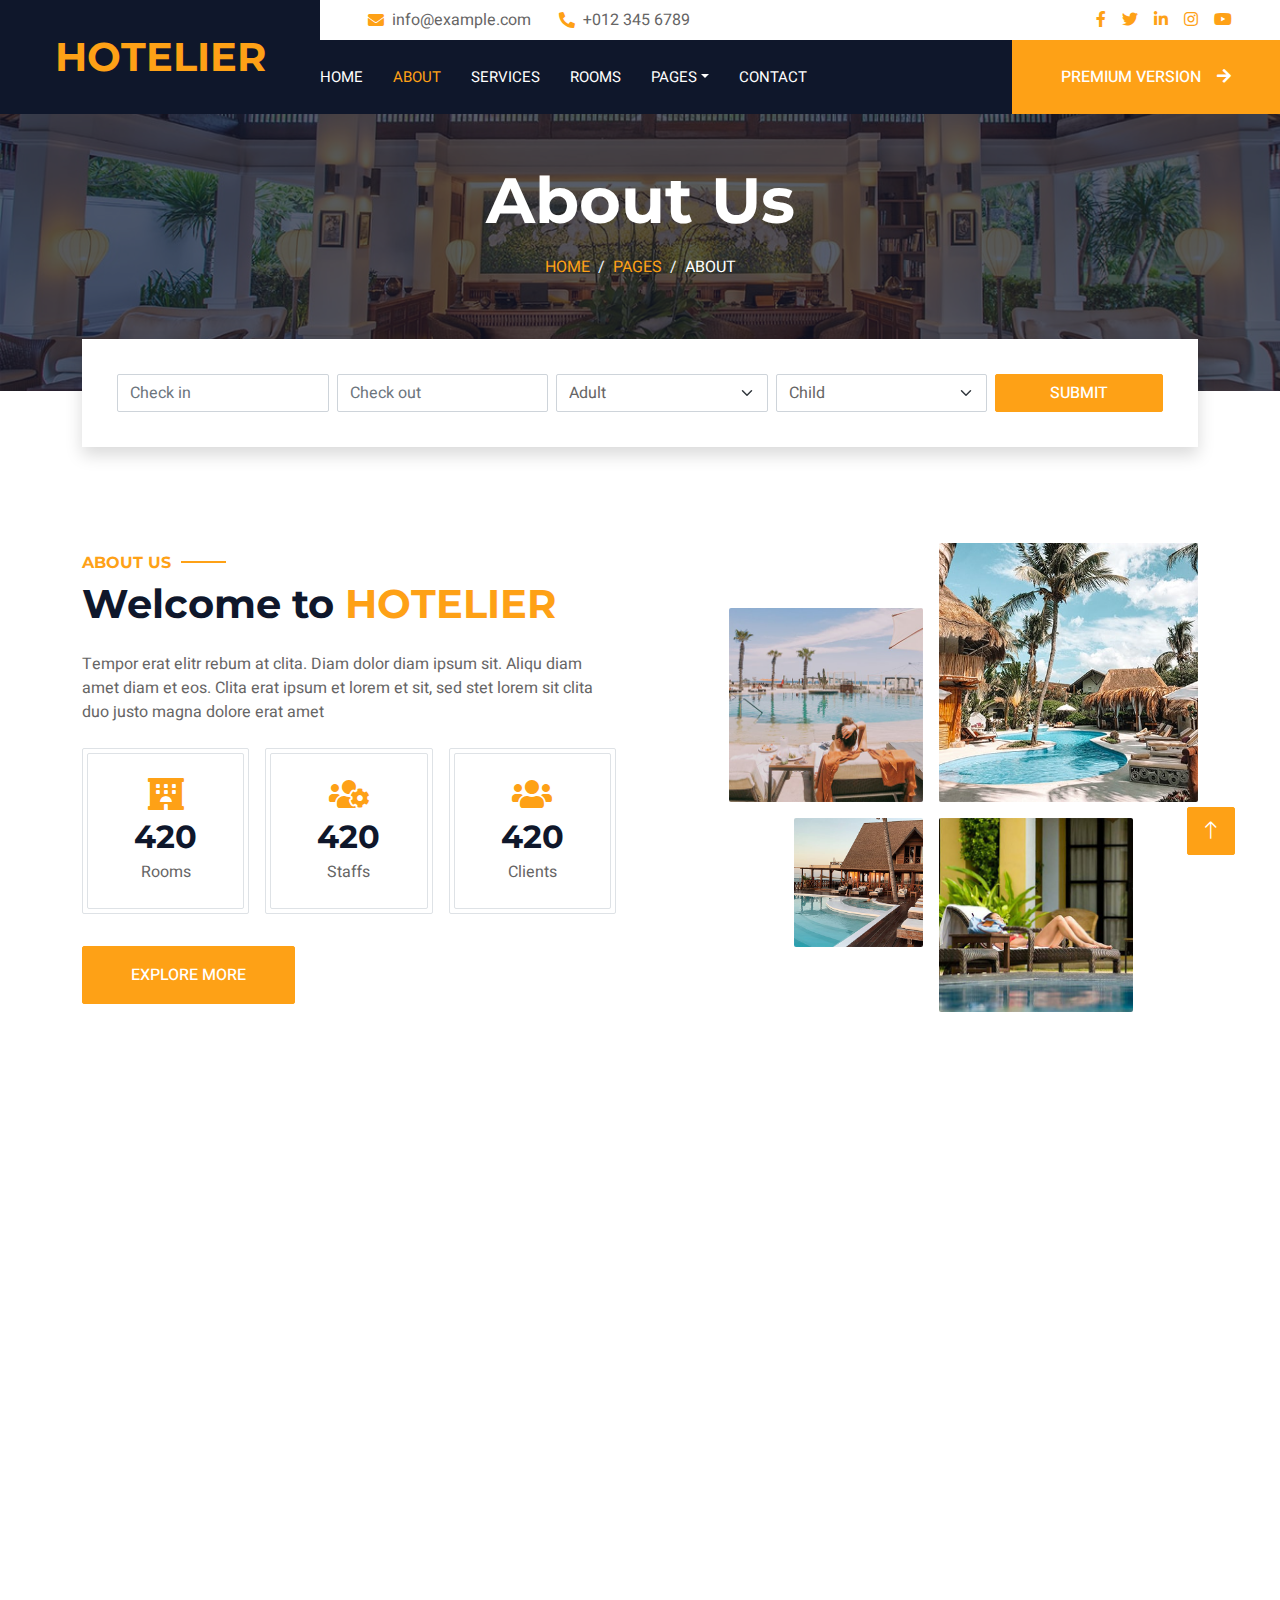
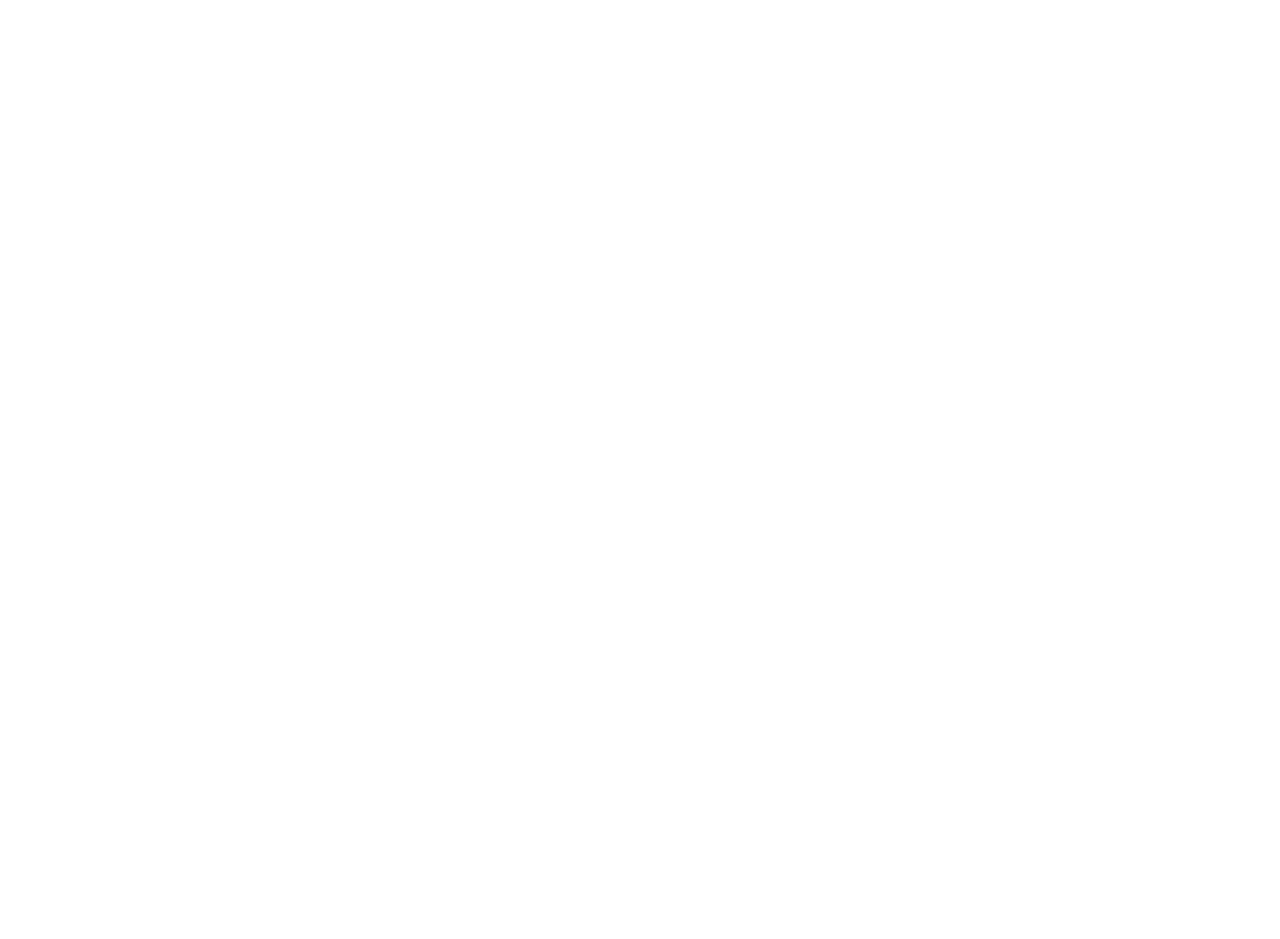
==== about.html @ bcbd8dce "Add files via upload" ====
<!DOCTYPE html>
<html lang="en">

<head>
    <meta charset="utf-8">
    <title>Hotelier - Hotel HTML Template</title>
    <meta content="width=device-width, initial-scale=1.0" name="viewport">
    <meta content="" name="keywords">
    <meta content="" name="description">

    <!-- Favicon -->
    <link href="img/favicon.ico" rel="icon">

    <!-- Google Web Fonts -->
    <link rel="preconnect" href="https://fonts.googleapis.com">
    <link rel="preconnect" href="https://fonts.gstatic.com" crossorigin>
    <link href="https://fonts.googleapis.com/css2?family=Heebo:wght@400;500;600;700&family=Montserrat:wght@400;500;600;700&display=swap" rel="stylesheet">  

    <!-- Icon Font Stylesheet -->
    <link href="https://cdnjs.cloudflare.com/ajax/libs/font-awesome/5.10.0/css/all.min.css" rel="stylesheet">
    <link href="https://cdn.jsdelivr.net/npm/bootstrap-icons@1.4.1/font/bootstrap-icons.css" rel="stylesheet">

    <!-- Libraries Stylesheet -->
    <link href="lib/animate/animate.min.css" rel="stylesheet">
    <link href="lib/owlcarousel/assets/owl.carousel.min.css" rel="stylesheet">
    <link href="lib/tempusdominus/css/tempusdominus-bootstrap-4.min.css" rel="stylesheet" />

    <!-- Customized Bootstrap Stylesheet -->
    <link href="css/bootstrap.min.css" rel="stylesheet">

    <!-- Template Stylesheet -->
    <link href="css/style.css" rel="stylesheet">
</head>

<body>
    <div class="container-xxl bg-white p-0">
        <!-- Spinner Start -->
        <div id="spinner" class="show bg-white position-fixed translate-middle w-100 vh-100 top-50 start-50 d-flex align-items-center justify-content-center">
            <div class="spinner-border text-primary" style="width: 3rem; height: 3rem;" role="status">
                <span class="sr-only">Loading...</span>
            </div>
        </div>
        <!-- Spinner End -->

        <!-- Header Start -->
        <div class="container-fluid bg-dark px-0">
            <div class="row gx-0">
                <div class="col-lg-3 bg-dark d-none d-lg-block">
                    <a href="index.html" class="navbar-brand w-100 h-100 m-0 p-0 d-flex align-items-center justify-content-center">
                        <h1 class="m-0 text-primary text-uppercase">Hotelier</h1>
                    </a>
                </div>
                <div class="col-lg-9">
                    <div class="row gx-0 bg-white d-none d-lg-flex">
                        <div class="col-lg-7 px-5 text-start">
                            <div class="h-100 d-inline-flex align-items-center py-2 me-4">
                                <i class="fa fa-envelope text-primary me-2"></i>
                                <p class="mb-0">info@example.com</p>
                            </div>
                            <div class="h-100 d-inline-flex align-items-center py-2">
                                <i class="fa fa-phone-alt text-primary me-2"></i>
                                <p class="mb-0">+012 345 6789</p>
                            </div>
                        </div>
                        <div class="col-lg-5 px-5 text-end">
                            <div class="d-inline-flex align-items-center py-2">
                                <a class="me-3" href=""><i class="fab fa-facebook-f"></i></a>
                                <a class="me-3" href=""><i class="fab fa-twitter"></i></a>
                                <a class="me-3" href=""><i class="fab fa-linkedin-in"></i></a>
                                <a class="me-3" href=""><i class="fab fa-instagram"></i></a>
                                <a class="" href=""><i class="fab fa-youtube"></i></a>
                            </div>
                        </div>
                    </div>
                    <nav class="navbar navbar-expand-lg bg-dark navbar-dark p-3 p-lg-0">
                        <a href="index.html" class="navbar-brand d-block d-lg-none">
                            <h1 class="m-0 text-primary text-uppercase">Hotelier</h1>
                        </a>
                        <button type="button" class="navbar-toggler" data-bs-toggle="collapse" data-bs-target="#navbarCollapse">
                            <span class="navbar-toggler-icon"></span>
                        </button>
                        <div class="collapse navbar-collapse justify-content-between" id="navbarCollapse">
                            <div class="navbar-nav mr-auto py-0">
                                <a href="index.html" class="nav-item nav-link">Home</a>
                                <a href="about.html" class="nav-item nav-link active">About</a>
                                <a href="service.html" class="nav-item nav-link">Services</a>
                                <a href="room.html" class="nav-item nav-link">Rooms</a>
                                <div class="nav-item dropdown">
                                    <a href="#" class="nav-link dropdown-toggle" data-bs-toggle="dropdown">Pages</a>
                                    <div class="dropdown-menu rounded-0 m-0">
                                        <a href="booking.html" class="dropdown-item">Booking</a>
                                        <a href="team.html" class="dropdown-item">Our Team</a>
                                        <a href="testimonial.html" class="dropdown-item">Testimonial</a>
                                    </div>
                                </div>
                                <a href="contact.html" class="nav-item nav-link">Contact</a>
                            </div>
                            <a href="https://htmlcodex.com/hotel-html-template-pro" class="btn btn-primary rounded-0 py-4 px-md-5 d-none d-lg-block">Premium Version<i class="fa fa-arrow-right ms-3"></i></a>
                        </div>
                    </nav>
                </div>
            </div>
        </div>
        <!-- Header End -->


        <!-- Page Header Start -->
        <div class="container-fluid page-header mb-5 p-0" style="background-image: url(img/carousel-1.jpg);">
            <div class="container-fluid page-header-inner py-5">
                <div class="container text-center pb-5">
                    <h1 class="display-3 text-white mb-3 animated slideInDown">About Us</h1>
                    <nav aria-label="breadcrumb">
                        <ol class="breadcrumb justify-content-center text-uppercase">
                            <li class="breadcrumb-item"><a href="#">Home</a></li>
                            <li class="breadcrumb-item"><a href="#">Pages</a></li>
                            <li class="breadcrumb-item text-white active" aria-current="page">About</li>
                        </ol>
                    </nav>
                </div>
            </div>
        </div>
        <!-- Page Header End -->


        <!-- Booking Start -->
        <div class="container-fluid booking pb-5 wow fadeIn" data-wow-delay="0.1s">
            <div class="container">
                <div class="bg-white shadow" style="padding: 35px;">
                    <div class="row g-2">
                        <div class="col-md-10">
                            <div class="row g-2">
                                <div class="col-md-3">
                                    <div class="date" id="date1" data-target-input="nearest">
                                        <input type="text" class="form-control datetimepicker-input"
                                            placeholder="Check in" data-target="#date1" data-toggle="datetimepicker" />
                                    </div>
                                </div>
                                <div class="col-md-3">
                                    <div class="date" id="date2" data-target-input="nearest">
                                        <input type="text" class="form-control datetimepicker-input" placeholder="Check out" data-target="#date2" data-toggle="datetimepicker"/>
                                    </div>
                                </div>
                                <div class="col-md-3">
                                    <select class="form-select">
                                        <option selected>Adult</option>
                                        <option value="1">Adult 1</option>
                                        <option value="2">Adult 2</option>
                                        <option value="3">Adult 3</option>
                                    </select>
                                </div>
                                <div class="col-md-3">
                                    <select class="form-select">
                                        <option selected>Child</option>
                                        <option value="1">Child 1</option>
                                        <option value="2">Child 2</option>
                                        <option value="3">Child 3</option>
                                    </select>
                                </div>
                            </div>
                        </div>
                        <div class="col-md-2">
                            <button class="btn btn-primary w-100">Submit</button>
                        </div>
                    </div>
                </div>
            </div>
        </div>
        <!-- Booking End -->


        <!-- About Start -->
        <div class="container-xxl py-5">
            <div class="container">
                <div class="row g-5 align-items-center">
                    <div class="col-lg-6">
                        <h6 class="section-title text-start text-primary text-uppercase">About Us</h6>
                        <h1 class="mb-4">Welcome to <span class="text-primary text-uppercase">Hotelier</span></h1>
                        <p class="mb-4">Tempor erat elitr rebum at clita. Diam dolor diam ipsum sit. Aliqu diam amet diam et eos. Clita erat ipsum et lorem et sit, sed stet lorem sit clita duo justo magna dolore erat amet</p>
                        <div class="row g-3 pb-4">
                            <div class="col-sm-4 wow fadeIn" data-wow-delay="0.1s">
                                <div class="border rounded p-1">
                                    <div class="border rounded text-center p-4">
                                        <i class="fa fa-hotel fa-2x text-primary mb-2"></i>
                                        <h2 class="mb-1" data-toggle="counter-up">1234</h2>
                                        <p class="mb-0">Rooms</p>
                                    </div>
                                </div>
                            </div>
                            <div class="col-sm-4 wow fadeIn" data-wow-delay="0.3s">
                                <div class="border rounded p-1">
                                    <div class="border rounded text-center p-4">
                                        <i class="fa fa-users-cog fa-2x text-primary mb-2"></i>
                                        <h2 class="mb-1" data-toggle="counter-up">1234</h2>
                                        <p class="mb-0">Staffs</p>
                                    </div>
                                </div>
                            </div>
                            <div class="col-sm-4 wow fadeIn" data-wow-delay="0.5s">
                                <div class="border rounded p-1">
                                    <div class="border rounded text-center p-4">
                                        <i class="fa fa-users fa-2x text-primary mb-2"></i>
                                        <h2 class="mb-1" data-toggle="counter-up">1234</h2>
                                        <p class="mb-0">Clients</p>
                                    </div>
                                </div>
                            </div>
                        </div>
                        <a class="btn btn-primary py-3 px-5 mt-2" href="">Explore More</a>
                    </div>
                    <div class="col-lg-6">
                        <div class="row g-3">
                            <div class="col-6 text-end">
                                <img class="img-fluid rounded w-75 wow zoomIn" data-wow-delay="0.1s" src="img/about-1.jpg" style="margin-top: 25%;">
                            </div>
                            <div class="col-6 text-start">
                                <img class="img-fluid rounded w-100 wow zoomIn" data-wow-delay="0.3s" src="img/about-2.jpg">
                            </div>
                            <div class="col-6 text-end">
                                <img class="img-fluid rounded w-50 wow zoomIn" data-wow-delay="0.5s" src="img/about-3.jpg">
                            </div>
                            <div class="col-6 text-start">
                                <img class="img-fluid rounded w-75 wow zoomIn" data-wow-delay="0.7s" src="img/about-4.jpg">
                            </div>
                        </div>
                    </div>
                </div>
            </div>
        </div>
        <!-- About End -->


        <!-- Team Start -->
        <div class="container-xxl py-5">
            <div class="container">
                <div class="text-center wow fadeInUp" data-wow-delay="0.1s">
                    <h6 class="section-title text-center text-primary text-uppercase">Our Team</h6>
                    <h1 class="mb-5">Explore Our <span class="text-primary text-uppercase">Staffs</span></h1>
                </div>
                <div class="row g-4">
                    <div class="col-lg-3 col-md-6 wow fadeInUp" data-wow-delay="0.1s">
                        <div class="rounded shadow overflow-hidden">
                            <div class="position-relative">
                                <img class="img-fluid" src="img/team-1.jpg" alt="">
                                <div class="position-absolute start-50 top-100 translate-middle d-flex align-items-center">
                                    <a class="btn btn-square btn-primary mx-1" href=""><i class="fab fa-facebook-f"></i></a>
                                    <a class="btn btn-square btn-primary mx-1" href=""><i class="fab fa-twitter"></i></a>
                                    <a class="btn btn-square btn-primary mx-1" href=""><i class="fab fa-instagram"></i></a>
                                </div>
                            </div>
                            <div class="text-center p-4 mt-3">
                                <h5 class="fw-bold mb-0">Full Name</h5>
                                <small>Designation</small>
                            </div>
                        </div>
                    </div>
                    <div class="col-lg-3 col-md-6 wow fadeInUp" data-wow-delay="0.3s">
                        <div class="rounded shadow overflow-hidden">
                            <div class="position-relative">
                                <img class="img-fluid" src="img/team-2.jpg" alt="">
                                <div class="position-absolute start-50 top-100 translate-middle d-flex align-items-center">
                                    <a class="btn btn-square btn-primary mx-1" href=""><i class="fab fa-facebook-f"></i></a>
                                    <a class="btn btn-square btn-primary mx-1" href=""><i class="fab fa-twitter"></i></a>
                                    <a class="btn btn-square btn-primary mx-1" href=""><i class="fab fa-instagram"></i></a>
                                </div>
                            </div>
                            <div class="text-center p-4 mt-3">
                                <h5 class="fw-bold mb-0">Full Name</h5>
                                <small>Designation</small>
                            </div>
                        </div>
                    </div>
                    <div class="col-lg-3 col-md-6 wow fadeInUp" data-wow-delay="0.5s">
                        <div class="rounded shadow overflow-hidden">
                            <div class="position-relative">
                                <img class="img-fluid" src="img/team-3.jpg" alt="">
                                <div class="position-absolute start-50 top-100 translate-middle d-flex align-items-center">
                                    <a class="btn btn-square btn-primary mx-1" href=""><i class="fab fa-facebook-f"></i></a>
                                    <a class="btn btn-square btn-primary mx-1" href=""><i class="fab fa-twitter"></i></a>
                                    <a class="btn btn-square btn-primary mx-1" href=""><i class="fab fa-instagram"></i></a>
                                </div>
                            </div>
                            <div class="text-center p-4 mt-3">
                                <h5 class="fw-bold mb-0">Full Name</h5>
                                <small>Designation</small>
                            </div>
                        </div>
                    </div>
                    <div class="col-lg-3 col-md-6 wow fadeInUp" data-wow-delay="0.7s">
                        <div class="rounded shadow overflow-hidden">
                            <div class="position-relative">
                                <img class="img-fluid" src="img/team-4.jpg" alt="">
                                <div class="position-absolute start-50 top-100 translate-middle d-flex align-items-center">
                                    <a class="btn btn-square btn-primary mx-1" href=""><i class="fab fa-facebook-f"></i></a>
                                    <a class="btn btn-square btn-primary mx-1" href=""><i class="fab fa-twitter"></i></a>
                                    <a class="btn btn-square btn-primary mx-1" href=""><i class="fab fa-instagram"></i></a>
                                </div>
                            </div>
                            <div class="text-center p-4 mt-3">
                                <h5 class="fw-bold mb-0">Full Name</h5>
                                <small>Designation</small>
                            </div>
                        </div>
                    </div>
                </div>
            </div>
        </div>
        <!-- Team End -->


        <!-- Newsletter Start -->
        <div class="container newsletter mt-5 wow fadeIn" data-wow-delay="0.1s">
            <div class="row justify-content-center">
                <div class="col-lg-10 border rounded p-1">
                    <div class="border rounded text-center p-1">
                        <div class="bg-white rounded text-center p-5">
                            <h4 class="mb-4">Subscribe Our <span class="text-primary text-uppercase">Newsletter</span></h4>
                            <div class="position-relative mx-auto" style="max-width: 400px;">
                                <input class="form-control w-100 py-3 ps-4 pe-5" type="text" placeholder="Enter your email">
                                <button type="button" class="btn btn-primary py-2 px-3 position-absolute top-0 end-0 mt-2 me-2">Submit</button>
                            </div>
                        </div>
                    </div>
                </div>
            </div>
        </div>
        <!-- Newsletter Start -->
        

        <!-- Footer Start -->
        <div class="container-fluid bg-dark text-light footer wow fadeIn" data-wow-delay="0.1s">
            <div class="container pb-5">
                <div class="row g-5">
                    <div class="col-md-6 col-lg-4">
                        <div class="bg-primary rounded p-4">
                            <a href="index.html"><h1 class="text-white text-uppercase mb-3">Hotelier</h1></a>
                            <p class="text-white mb-0">
								Download <a class="text-dark fw-medium" href="https://htmlcodex.com/hotel-html-template-pro">Hotelier – Premium Version</a>, build a professional website for your hotel business and grab the attention of new visitors upon your site’s launch.
							</p>
                        </div>
                    </div>
                    <div class="col-md-6 col-lg-3">
                        <h6 class="section-title text-start text-primary text-uppercase mb-4">Contact</h6>
                        <p class="mb-2"><i class="fa fa-map-marker-alt me-3"></i>123 Street, New York, USA</p>
                        <p class="mb-2"><i class="fa fa-phone-alt me-3"></i>+012 345 67890</p>
                        <p class="mb-2"><i class="fa fa-envelope me-3"></i>info@example.com</p>
                        <div class="d-flex pt-2">
                            <a class="btn btn-outline-light btn-social" href=""><i class="fab fa-twitter"></i></a>
                            <a class="btn btn-outline-light btn-social" href=""><i class="fab fa-facebook-f"></i></a>
                            <a class="btn btn-outline-light btn-social" href=""><i class="fab fa-youtube"></i></a>
                            <a class="btn btn-outline-light btn-social" href=""><i class="fab fa-linkedin-in"></i></a>
                        </div>
                    </div>
                    <div class="col-lg-5 col-md-12">
                        <div class="row gy-5 g-4">
                            <div class="col-md-6">
                                <h6 class="section-title text-start text-primary text-uppercase mb-4">Company</h6>
                                <a class="btn btn-link" href="">About Us</a>
                                <a class="btn btn-link" href="">Contact Us</a>
                                <a class="btn btn-link" href="">Privacy Policy</a>
                                <a class="btn btn-link" href="">Terms & Condition</a>
                                <a class="btn btn-link" href="">Support</a>
                            </div>
                            <div class="col-md-6">
                                <h6 class="section-title text-start text-primary text-uppercase mb-4">Services</h6>
                                <a class="btn btn-link" href="">Food & Restaurant</a>
                                <a class="btn btn-link" href="">Spa & Fitness</a>
                                <a class="btn btn-link" href="">Sports & Gaming</a>
                                <a class="btn btn-link" href="">Event & Party</a>
                                <a class="btn btn-link" href="">GYM & Yoga</a>
                            </div>
                        </div>
                    </div>
                </div>
            </div>
            <div class="container">
                <div class="copyright">
                    <div class="row">
                        <div class="col-md-6 text-center text-md-start mb-3 mb-md-0">
                            &copy; <a class="border-bottom" href="#">Your Site Name</a>, All Right Reserved. 
							
							<!--/*** This template is free as long as you keep the footer author’s credit link/attribution link/backlink. If you'd like to use the template without the footer author’s credit link/attribution link/backlink, you can purchase the Credit Removal License from "https://htmlcodex.com/credit-removal". Thank you for your support. ***/-->
							Designed By <a class="border-bottom" href="https://htmlcodex.com">HTML Codex</a>
                        </div>
                        <div class="col-md-6 text-center text-md-end">
                            <div class="footer-menu">
                                <a href="">Home</a>
                                <a href="">Cookies</a>
                                <a href="">Help</a>
                                <a href="">FQAs</a>
                            </div>
                        </div>
                    </div>
                </div>
            </div>
        </div>
        <!-- Footer End -->


        <!-- Back to Top -->
        <a href="#" class="btn btn-lg btn-primary btn-lg-square back-to-top"><i class="bi bi-arrow-up"></i></a>
    </div>

    <!-- JavaScript Libraries -->
    <script src="https://code.jquery.com/jquery-3.4.1.min.js"></script>
    <script src="https://cdn.jsdelivr.net/npm/bootstrap@5.0.0/dist/js/bootstrap.bundle.min.js"></script>
    <script src="lib/wow/wow.min.js"></script>
    <script src="lib/easing/easing.min.js"></script>
    <script src="lib/waypoints/waypoints.min.js"></script>
    <script src="lib/counterup/counterup.min.js"></script>
    <script src="lib/owlcarousel/owl.carousel.min.js"></script>
    <script src="lib/tempusdominus/js/moment.min.js"></script>
    <script src="lib/tempusdominus/js/moment-timezone.min.js"></script>
    <script src="lib/tempusdominus/js/tempusdominus-bootstrap-4.min.js"></script>

    <!-- Template Javascript -->
    <script src="js/main.js"></script>
</body>

</html>
---- css/style.css ----
/********** Template CSS **********/
:root {
    --primary: #FEA116;
    --light: #F1F8FF;
    --dark: #0F172B;
}

.fw-medium {
    font-weight: 500 !important;
}

.fw-semi-bold {
    font-weight: 600 !important;
}

.back-to-top {
    position: fixed;
    display: none;
    right: 45px;
    bottom: 45px;
    z-index: 99;
}


/*** Spinner ***/
#spinner {
    opacity: 0;
    visibility: hidden;
    transition: opacity .5s ease-out, visibility 0s linear .5s;
    z-index: 99999;
}

#spinner.show {
    transition: opacity .5s ease-out, visibility 0s linear 0s;
    visibility: visible;
    opacity: 1;
}


/*** Button ***/
.btn {
    font-weight: 500;
    text-transform: uppercase;
    transition: .5s;
}

.btn.btn-primary,
.btn.btn-secondary {
    color: #FFFFFF;
}

.btn-square {
    width: 38px;
    height: 38px;
}

.btn-sm-square {
    width: 32px;
    height: 32px;
}

.btn-lg-square {
    width: 48px;
    height: 48px;
}

.btn-square,
.btn-sm-square,
.btn-lg-square {
    padding: 0;
    display: flex;
    align-items: center;
    justify-content: center;
    font-weight: normal;
    border-radius: 2px;
}


/*** Navbar ***/
.navbar-dark .navbar-nav .nav-link {
    margin-right: 30px;
    padding: 25px 0;
    color: #FFFFFF;
    font-size: 15px;
    text-transform: uppercase;
    outline: none;
}

.navbar-dark .navbar-nav .nav-link:hover,
.navbar-dark .navbar-nav .nav-link.active {
    color: var(--primary);
}

@media (max-width: 991.98px) {
    .navbar-dark .navbar-nav .nav-link  {
        margin-right: 0;
        padding: 10px 0;
    }
}


/*** Header ***/
.carousel-caption {
    top: 0;
    left: 0;
    right: 0;
    bottom: 0;
    background: rgba(15, 23, 43, .7);
    z-index: 1;
}

.carousel-control-prev,
.carousel-control-next {
    width: 10%;
}

.carousel-control-prev-icon,
.carousel-control-next-icon {
    width: 3rem;
    height: 3rem;
}

@media (max-width: 768px) {
    #header-carousel .carousel-item {
        position: relative;
        min-height: 450px;
    }
    
    #header-carousel .carousel-item img {
        position: absolute;
        width: 100%;
        height: 100%;
        object-fit: cover;
    }
}

.page-header {
    background-position: center center;
    background-repeat: no-repeat;
    background-size: cover;
}

.page-header-inner {
    background: rgba(15, 23, 43, .7);
}

.breadcrumb-item + .breadcrumb-item::before {
    color: var(--light);
}

.booking {
    position: relative;
    margin-top: -100px !important;
    z-index: 1;
}


/*** Section Title ***/
.section-title {
    position: relative;
    display: inline-block;
}

.section-title::before {
    position: absolute;
    content: "";
    width: 45px;
    height: 2px;
    top: 50%;
    left: -55px;
    margin-top: -1px;
    background: var(--primary);
}

.section-title::after {
    position: absolute;
    content: "";
    width: 45px;
    height: 2px;
    top: 50%;
    right: -55px;
    margin-top: -1px;
    background: var(--primary);
}

.section-title.text-start::before,
.section-title.text-end::after {
    display: none;
}


/*** Service ***/
.service-item {
    height: 320px;
    padding: 30px;
    display: flex;
    flex-direction: column;
    justify-content: center;
    text-align: center;
    background: #FFFFFF;
    box-shadow: 0 0 45px rgba(0, 0, 0, .08);
    transition: .5s;
}

.service-item:hover {
    background: var(--primary);
}

.service-item .service-icon {
    margin: 0 auto 30px auto;
    width: 65px;
    height: 65px;
    transition: .5s;
}

.service-item i,
.service-item h5,
.service-item p {
    transition: .5s;
}

.service-item:hover i,
.service-item:hover h5,
.service-item:hover p {
    color: #FFFFFF !important;
}


/*** Youtube Video ***/
.video {
    position: relative;
    height: 100%;
    min-height: 500px;
    background: linear-gradient(rgba(15, 23, 43, .1), rgba(15, 23, 43, .1)), url(../img/video.jpg);
    background-position: center center;
    background-repeat: no-repeat;
    background-size: cover;
}

.video .btn-play {
    position: absolute;
    z-index: 3;
    top: 50%;
    left: 50%;
    transform: translateX(-50%) translateY(-50%);
    box-sizing: content-box;
    display: block;
    width: 32px;
    height: 44px;
    border-radius: 50%;
    border: none;
    outline: none;
    padding: 18px 20px 18px 28px;
}

.video .btn-play:before {
    content: "";
    position: absolute;
    z-index: 0;
    left: 50%;
    top: 50%;
    transform: translateX(-50%) translateY(-50%);
    display: block;
    width: 100px;
    height: 100px;
    background: var(--primary);
    border-radius: 50%;
    animation: pulse-border 1500ms ease-out infinite;
}

.video .btn-play:after {
    content: "";
    position: absolute;
    z-index: 1;
    left: 50%;
    top: 50%;
    transform: translateX(-50%) translateY(-50%);
    display: block;
    width: 100px;
    height: 100px;
    background: var(--primary);
    border-radius: 50%;
    transition: all 200ms;
}

.video .btn-play img {
    position: relative;
    z-index: 3;
    max-width: 100%;
    width: auto;
    height: auto;
}

.video .btn-play span {
    display: block;
    position: relative;
    z-index: 3;
    width: 0;
    height: 0;
    border-left: 32px solid var(--dark);
    border-top: 22px solid transparent;
    border-bottom: 22px solid transparent;
}

@keyframes pulse-border {
    0% {
        transform: translateX(-50%) translateY(-50%) translateZ(0) scale(1);
        opacity: 1;
    }

    100% {
        transform: translateX(-50%) translateY(-50%) translateZ(0) scale(1.5);
        opacity: 0;
    }
}

#videoModal {
    z-index: 99999;
}

#videoModal .modal-dialog {
    position: relative;
    max-width: 800px;
    margin: 60px auto 0 auto;
}

#videoModal .modal-body {
    position: relative;
    padding: 0px;
}

#videoModal .close {
    position: absolute;
    width: 30px;
    height: 30px;
    right: 0px;
    top: -30px;
    z-index: 999;
    font-size: 30px;
    font-weight: normal;
    color: #FFFFFF;
    background: #000000;
    opacity: 1;
}


/*** Testimonial ***/
.testimonial {
    background: linear-gradient(rgba(15, 23, 43, .7), rgba(15, 23, 43, .7)), url(../img/carousel-2.jpg);
    background-position: center center;
    background-repeat: no-repeat;
    background-size: cover;
}

.testimonial-carousel {
    padding-left: 65px;
    padding-right: 65px;
}

.testimonial-carousel .testimonial-item {
    padding: 30px;
}

.testimonial-carousel .owl-nav {
    position: absolute;
    width: 100%;
    height: 40px;
    top: calc(50% - 20px);
    left: 0;
    display: flex;
    justify-content: space-between;
    z-index: 1;
}

.testimonial-carousel .owl-nav .owl-prev,
.testimonial-carousel .owl-nav .owl-next {
    position: relative;
    width: 40px;
    height: 40px;
    display: flex;
    align-items: center;
    justify-content: center;
    color: #FFFFFF;
    background: var(--primary);
    border-radius: 2px;
    font-size: 18px;
    transition: .5s;
}

.testimonial-carousel .owl-nav .owl-prev:hover,
.testimonial-carousel .owl-nav .owl-next:hover {
    color: var(--primary);
    background: #FFFFFF;
}


/*** Team ***/
.team-item,
.team-item .bg-primary,
.team-item .bg-primary i {
    transition: .5s;
}

.team-item:hover {
    border-color: var(--secondary) !important;
}

.team-item:hover .bg-primary {
    background: var(--secondary) !important;
}

.team-item:hover .bg-primary i {
    color: var(--secondary) !important;
}


/*** Footer ***/
.newsletter {
    position: relative;
    z-index: 1;
}

.footer {
    position: relative;
    margin-top: 100px;
    padding-top: 180px;
}

.footer .btn.btn-social {
    margin-right: 5px;
    width: 35px;
    height: 35px;
    display: flex;
    align-items: center;
    justify-content: center;
    color: var(--light);
    border: 1px solid #FFFFFF;
    border-radius: 35px;
    transition: .3s;
}

.footer .btn.btn-social:hover {
    color: var(--primary);
}

.footer .btn.btn-link {
    display: block;
    margin-bottom: 5px;
    padding: 0;
    text-align: left;
    color: #FFFFFF;
    font-size: 15px;
    font-weight: normal;
    text-transform: capitalize;
    transition: .3s;
}

.footer .btn.btn-link::before {
    position: relative;
    content: "\f105";
    font-family: "Font Awesome 5 Free";
    font-weight: 900;
    margin-right: 10px;
}

.footer .btn.btn-link:hover {
    letter-spacing: 1px;
    box-shadow: none;
}

.footer .copyright {
    padding: 25px 0;
    font-size: 15px;
    border-top: 1px solid rgba(256, 256, 256, .1);
}

.footer .copyright a {
    color: var(--light);
}

.footer .footer-menu a {
    margin-right: 15px;
    padding-right: 15px;
    border-right: 1px solid rgba(255, 255, 255, .3);
}

.footer .footer-menu a:last-child {
    margin-right: 0;
    padding-right: 0;
    border-right: none;
}
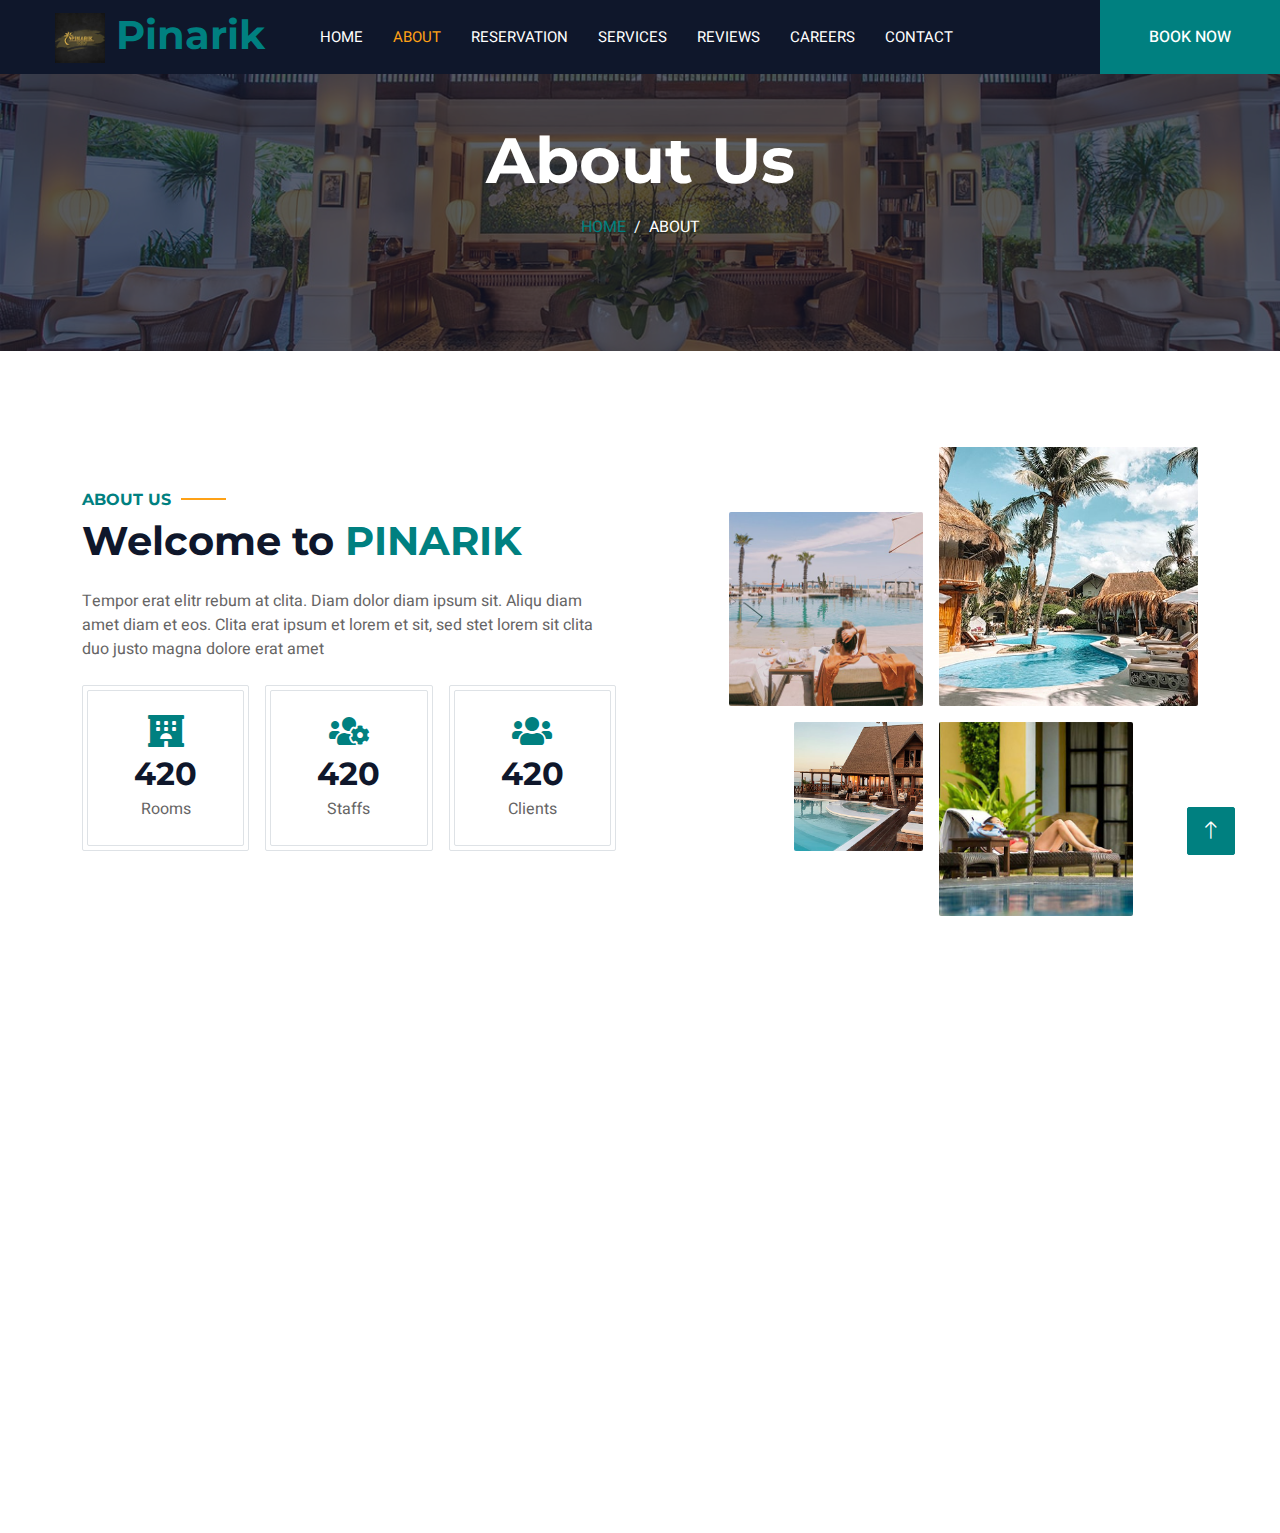
==== commit 2f44c0e4: "Update about.html" ====
--- a/about.html
+++ b/about.html
@@ -3,7 +3,7 @@
 
 <head>
     <meta charset="utf-8">
-    <title>Hotelier - Hotel HTML Template</title>
+    <title>Pinarik Eco-Resort</title>
     <meta content="width=device-width, initial-scale=1.0" name="viewport">
     <meta content="" name="keywords">
     <meta content="" name="description">
@@ -26,14 +26,14 @@
     <link href="lib/tempusdominus/css/tempusdominus-bootstrap-4.min.css" rel="stylesheet" />
 
     <!-- Customized Bootstrap Stylesheet -->
-    <link href="css/bootstrap.min.css" rel="stylesheet">
+    <link href="css/bootstrap.css" rel="stylesheet">
 
     <!-- Template Stylesheet -->
     <link href="css/style.css" rel="stylesheet">
 </head>
 
 <body>
-    <div class="container-xxl bg-white p-0">
+    <div class="container-fluid bg-white p-0">
         <!-- Spinner Start -->
         <div id="spinner" class="show bg-white position-fixed translate-middle w-100 vh-100 top-50 start-50 d-flex align-items-center justify-content-center">
             <div class="spinner-border text-primary" style="width: 3rem; height: 3rem;" role="status">
@@ -46,35 +46,20 @@
         <div class="container-fluid bg-dark px-0">
             <div class="row gx-0">
                 <div class="col-lg-3 bg-dark d-none d-lg-block">
-                    <a href="index.html" class="navbar-brand w-100 h-100 m-0 p-0 d-flex align-items-center justify-content-center">
-                        <h1 class="m-0 text-primary text-uppercase">Hotelier</h1>
+                    <a href="#" class="navbar-brand w-100 h-100 m-0 p-0 d-flex align-items-center justify-content-center">
+                        <h1 class="m-0 text-primary">
+                            <img id="pinarik-logo1" src="img/Pinarik/logo.jpg" alt="Image" width="50">
+                            Pinarik
+                        </h1>
                     </a>
                 </div>
                 <div class="col-lg-9">
-                    <div class="row gx-0 bg-white d-none d-lg-flex">
-                        <div class="col-lg-7 px-5 text-start">
-                            <div class="h-100 d-inline-flex align-items-center py-2 me-4">
-                                <i class="fa fa-envelope text-primary me-2"></i>
-                                <p class="mb-0">info@example.com</p>
-                            </div>
-                            <div class="h-100 d-inline-flex align-items-center py-2">
-                                <i class="fa fa-phone-alt text-primary me-2"></i>
-                                <p class="mb-0">+012 345 6789</p>
-                            </div>
-                        </div>
-                        <div class="col-lg-5 px-5 text-end">
-                            <div class="d-inline-flex align-items-center py-2">
-                                <a class="me-3" href=""><i class="fab fa-facebook-f"></i></a>
-                                <a class="me-3" href=""><i class="fab fa-twitter"></i></a>
-                                <a class="me-3" href=""><i class="fab fa-linkedin-in"></i></a>
-                                <a class="me-3" href=""><i class="fab fa-instagram"></i></a>
-                                <a class="" href=""><i class="fab fa-youtube"></i></a>
-                            </div>
-                        </div>
-                    </div>
                     <nav class="navbar navbar-expand-lg bg-dark navbar-dark p-3 p-lg-0">
-                        <a href="index.html" class="navbar-brand d-block d-lg-none">
-                            <h1 class="m-0 text-primary text-uppercase">Hotelier</h1>
+                        <a href="#" class="navbar-brand d-block d-lg-none">
+                            <h1 class="m-0 text-primary">
+                                <img id="pinarik-logo2" src="img/Pinarik/logo.jpg" alt="Image" width="75">
+                                Pinarik Eco-Resort
+                            </h1>
                         </a>
                         <button type="button" class="navbar-toggler" data-bs-toggle="collapse" data-bs-target="#navbarCollapse">
                             <span class="navbar-toggler-icon"></span>
@@ -83,19 +68,13 @@
                             <div class="navbar-nav mr-auto py-0">
                                 <a href="index.html" class="nav-item nav-link">Home</a>
                                 <a href="about.html" class="nav-item nav-link active">About</a>
-                                <a href="service.html" class="nav-item nav-link">Services</a>
-                                <a href="room.html" class="nav-item nav-link">Rooms</a>
-                                <div class="nav-item dropdown">
-                                    <a href="#" class="nav-link dropdown-toggle" data-bs-toggle="dropdown">Pages</a>
-                                    <div class="dropdown-menu rounded-0 m-0">
-                                        <a href="booking.html" class="dropdown-item">Booking</a>
-                                        <a href="team.html" class="dropdown-item">Our Team</a>
-                                        <a href="testimonial.html" class="dropdown-item">Testimonial</a>
-                                    </div>
-                                </div>
+                                <a href="#" class="nav-item nav-link">Reservation</a>
+                                <a href="#" class="nav-item nav-link">Services</a>
+                                <a href="#" class="nav-item nav-link">Reviews</a>
+                                <a href="#" class="nav-item nav-link">Careers</a>
                                 <a href="contact.html" class="nav-item nav-link">Contact</a>
                             </div>
-                            <a href="https://htmlcodex.com/hotel-html-template-pro" class="btn btn-primary rounded-0 py-4 px-md-5 d-none d-lg-block">Premium Version<i class="fa fa-arrow-right ms-3"></i></a>
+                            <a href="" class="btn btn-primary rounded-0 py-4 px-md-5 d-none d-lg-block">Book Now</a>
                         </div>
                     </nav>
                 </div>
@@ -108,11 +87,10 @@
         <div class="container-fluid page-header mb-5 p-0" style="background-image: url(img/carousel-1.jpg);">
             <div class="container-fluid page-header-inner py-5">
                 <div class="container text-center pb-5">
-                    <h1 class="display-3 text-white mb-3 animated slideInDown">About Us</h1>
+                    <h1 class="display-3 text-white mb-3">About Us</h1>
                     <nav aria-label="breadcrumb">
                         <ol class="breadcrumb justify-content-center text-uppercase">
                             <li class="breadcrumb-item"><a href="#">Home</a></li>
-                            <li class="breadcrumb-item"><a href="#">Pages</a></li>
                             <li class="breadcrumb-item text-white active" aria-current="page">About</li>
                         </ol>
                     </nav>
@@ -120,52 +98,6 @@
             </div>
         </div>
         <!-- Page Header End -->
-
-
-        <!-- Booking Start -->
-        <div class="container-fluid booking pb-5 wow fadeIn" data-wow-delay="0.1s">
-            <div class="container">
-                <div class="bg-white shadow" style="padding: 35px;">
-                    <div class="row g-2">
-                        <div class="col-md-10">
-                            <div class="row g-2">
-                                <div class="col-md-3">
-                                    <div class="date" id="date1" data-target-input="nearest">
-                                        <input type="text" class="form-control datetimepicker-input"
-                                            placeholder="Check in" data-target="#date1" data-toggle="datetimepicker" />
-                                    </div>
-                                </div>
-                                <div class="col-md-3">
-                                    <div class="date" id="date2" data-target-input="nearest">
-                                        <input type="text" class="form-control datetimepicker-input" placeholder="Check out" data-target="#date2" data-toggle="datetimepicker"/>
-                                    </div>
-                                </div>
-                                <div class="col-md-3">
-                                    <select class="form-select">
-                                        <option selected>Adult</option>
-                                        <option value="1">Adult 1</option>
-                                        <option value="2">Adult 2</option>
-                                        <option value="3">Adult 3</option>
-                                    </select>
-                                </div>
-                                <div class="col-md-3">
-                                    <select class="form-select">
-                                        <option selected>Child</option>
-                                        <option value="1">Child 1</option>
-                                        <option value="2">Child 2</option>
-                                        <option value="3">Child 3</option>
-                                    </select>
-                                </div>
-                            </div>
-                        </div>
-                        <div class="col-md-2">
-                            <button class="btn btn-primary w-100">Submit</button>
-                        </div>
-                    </div>
-                </div>
-            </div>
-        </div>
-        <!-- Booking End -->
 
 
         <!-- About Start -->
@@ -174,7 +106,7 @@
                 <div class="row g-5 align-items-center">
                     <div class="col-lg-6">
                         <h6 class="section-title text-start text-primary text-uppercase">About Us</h6>
-                        <h1 class="mb-4">Welcome to <span class="text-primary text-uppercase">Hotelier</span></h1>
+                        <h1 class="mb-4">Welcome to <span class="text-primary text-uppercase">Pinarik</span></h1>
                         <p class="mb-4">Tempor erat elitr rebum at clita. Diam dolor diam ipsum sit. Aliqu diam amet diam et eos. Clita erat ipsum et lorem et sit, sed stet lorem sit clita duo justo magna dolore erat amet</p>
                         <div class="row g-3 pb-4">
                             <div class="col-sm-4 wow fadeIn" data-wow-delay="0.1s">
@@ -205,7 +137,6 @@
                                 </div>
                             </div>
                         </div>
-                        <a class="btn btn-primary py-3 px-5 mt-2" href="">Explore More</a>
                     </div>
                     <div class="col-lg-6">
                         <div class="row g-3">
@@ -227,115 +158,28 @@
             </div>
         </div>
         <!-- About End -->
-
-
-        <!-- Team Start -->
-        <div class="container-xxl py-5">
-            <div class="container">
-                <div class="text-center wow fadeInUp" data-wow-delay="0.1s">
-                    <h6 class="section-title text-center text-primary text-uppercase">Our Team</h6>
-                    <h1 class="mb-5">Explore Our <span class="text-primary text-uppercase">Staffs</span></h1>
-                </div>
-                <div class="row g-4">
-                    <div class="col-lg-3 col-md-6 wow fadeInUp" data-wow-delay="0.1s">
-                        <div class="rounded shadow overflow-hidden">
-                            <div class="position-relative">
-                                <img class="img-fluid" src="img/team-1.jpg" alt="">
-                                <div class="position-absolute start-50 top-100 translate-middle d-flex align-items-center">
-                                    <a class="btn btn-square btn-primary mx-1" href=""><i class="fab fa-facebook-f"></i></a>
-                                    <a class="btn btn-square btn-primary mx-1" href=""><i class="fab fa-twitter"></i></a>
-                                    <a class="btn btn-square btn-primary mx-1" href=""><i class="fab fa-instagram"></i></a>
-                                </div>
-                            </div>
-                            <div class="text-center p-4 mt-3">
-                                <h5 class="fw-bold mb-0">Full Name</h5>
-                                <small>Designation</small>
-                            </div>
-                        </div>
-                    </div>
-                    <div class="col-lg-3 col-md-6 wow fadeInUp" data-wow-delay="0.3s">
-                        <div class="rounded shadow overflow-hidden">
-                            <div class="position-relative">
-                                <img class="img-fluid" src="img/team-2.jpg" alt="">
-                                <div class="position-absolute start-50 top-100 translate-middle d-flex align-items-center">
-                                    <a class="btn btn-square btn-primary mx-1" href=""><i class="fab fa-facebook-f"></i></a>
-                                    <a class="btn btn-square btn-primary mx-1" href=""><i class="fab fa-twitter"></i></a>
-                                    <a class="btn btn-square btn-primary mx-1" href=""><i class="fab fa-instagram"></i></a>
-                                </div>
-                            </div>
-                            <div class="text-center p-4 mt-3">
-                                <h5 class="fw-bold mb-0">Full Name</h5>
-                                <small>Designation</small>
-                            </div>
-                        </div>
-                    </div>
-                    <div class="col-lg-3 col-md-6 wow fadeInUp" data-wow-delay="0.5s">
-                        <div class="rounded shadow overflow-hidden">
-                            <div class="position-relative">
-                                <img class="img-fluid" src="img/team-3.jpg" alt="">
-                                <div class="position-absolute start-50 top-100 translate-middle d-flex align-items-center">
-                                    <a class="btn btn-square btn-primary mx-1" href=""><i class="fab fa-facebook-f"></i></a>
-                                    <a class="btn btn-square btn-primary mx-1" href=""><i class="fab fa-twitter"></i></a>
-                                    <a class="btn btn-square btn-primary mx-1" href=""><i class="fab fa-instagram"></i></a>
-                                </div>
-                            </div>
-                            <div class="text-center p-4 mt-3">
-                                <h5 class="fw-bold mb-0">Full Name</h5>
-                                <small>Designation</small>
-                            </div>
-                        </div>
-                    </div>
-                    <div class="col-lg-3 col-md-6 wow fadeInUp" data-wow-delay="0.7s">
-                        <div class="rounded shadow overflow-hidden">
-                            <div class="position-relative">
-                                <img class="img-fluid" src="img/team-4.jpg" alt="">
-                                <div class="position-absolute start-50 top-100 translate-middle d-flex align-items-center">
-                                    <a class="btn btn-square btn-primary mx-1" href=""><i class="fab fa-facebook-f"></i></a>
-                                    <a class="btn btn-square btn-primary mx-1" href=""><i class="fab fa-twitter"></i></a>
-                                    <a class="btn btn-square btn-primary mx-1" href=""><i class="fab fa-instagram"></i></a>
-                                </div>
-                            </div>
-                            <div class="text-center p-4 mt-3">
-                                <h5 class="fw-bold mb-0">Full Name</h5>
-                                <small>Designation</small>
-                            </div>
-                        </div>
-                    </div>
-                </div>
-            </div>
-        </div>
-        <!-- Team End -->
-
-
-        <!-- Newsletter Start -->
-        <div class="container newsletter mt-5 wow fadeIn" data-wow-delay="0.1s">
-            <div class="row justify-content-center">
-                <div class="col-lg-10 border rounded p-1">
-                    <div class="border rounded text-center p-1">
-                        <div class="bg-white rounded text-center p-5">
-                            <h4 class="mb-4">Subscribe Our <span class="text-primary text-uppercase">Newsletter</span></h4>
-                            <div class="position-relative mx-auto" style="max-width: 400px;">
-                                <input class="form-control w-100 py-3 ps-4 pe-5" type="text" placeholder="Enter your email">
-                                <button type="button" class="btn btn-primary py-2 px-3 position-absolute top-0 end-0 mt-2 me-2">Submit</button>
-                            </div>
-                        </div>
-                    </div>
-                </div>
-            </div>
-        </div>
-        <!-- Newsletter Start -->
         
 
         <!-- Footer Start -->
         <div class="container-fluid bg-dark text-light footer wow fadeIn" data-wow-delay="0.1s">
-            <div class="container pb-5">
+            <div class="container p-5">
                 <div class="row g-5">
-                    <div class="col-md-6 col-lg-4">
-                        <div class="bg-primary rounded p-4">
-                            <a href="index.html"><h1 class="text-white text-uppercase mb-3">Hotelier</h1></a>
-                            <p class="text-white mb-0">
-								Download <a class="text-dark fw-medium" href="https://htmlcodex.com/hotel-html-template-pro">Hotelier – Premium Version</a>, build a professional website for your hotel business and grab the attention of new visitors upon your site’s launch.
-							</p>
+                    <div class="col-lg-5 col-md-12">
+                        <div class="row gy-5 g-4">
+                            <div class="col-md-6">
+                                <h6 class="section-title text-start text-primary text-uppercase mb-4">Company</h6>
+                                <a class="btn btn-link" href="">About Us</a>
+                                <a class="btn btn-link" href="">Privacy Policy</a>
+                                <a class="btn btn-link" href="">Terms & Condition</a>
+                            </div>
+                            <div class="col-md-6">
+                                <h6 class="section-title text-start text-primary text-uppercase mb-4">Services</h6>
+                                <a class="btn btn-link" href="">Food & Restaurant</a>
+                                <a class="btn btn-link" href="">Spa & Fitness</a>
+                                <a class="btn btn-link" href="">Sports & Gaming</a>
+                                <a class="btn btn-link" href="">Event & Party</a>
+                                <a class="btn btn-link" href="">GYM & Yoga</a>
+                            </div>
                         </div>
                     </div>
                     <div class="col-md-6 col-lg-3">
@@ -348,46 +192,6 @@
                             <a class="btn btn-outline-light btn-social" href=""><i class="fab fa-facebook-f"></i></a>
                             <a class="btn btn-outline-light btn-social" href=""><i class="fab fa-youtube"></i></a>
                             <a class="btn btn-outline-light btn-social" href=""><i class="fab fa-linkedin-in"></i></a>
-                        </div>
-                    </div>
-                    <div class="col-lg-5 col-md-12">
-                        <div class="row gy-5 g-4">
-                            <div class="col-md-6">
-                                <h6 class="section-title text-start text-primary text-uppercase mb-4">Company</h6>
-                                <a class="btn btn-link" href="">About Us</a>
-                                <a class="btn btn-link" href="">Contact Us</a>
-                                <a class="btn btn-link" href="">Privacy Policy</a>
-                                <a class="btn btn-link" href="">Terms & Condition</a>
-                                <a class="btn btn-link" href="">Support</a>
-                            </div>
-                            <div class="col-md-6">
-                                <h6 class="section-title text-start text-primary text-uppercase mb-4">Services</h6>
-                                <a class="btn btn-link" href="">Food & Restaurant</a>
-                                <a class="btn btn-link" href="">Spa & Fitness</a>
-                                <a class="btn btn-link" href="">Sports & Gaming</a>
-                                <a class="btn btn-link" href="">Event & Party</a>
-                                <a class="btn btn-link" href="">GYM & Yoga</a>
-                            </div>
-                        </div>
-                    </div>
-                </div>
-            </div>
-            <div class="container">
-                <div class="copyright">
-                    <div class="row">
-                        <div class="col-md-6 text-center text-md-start mb-3 mb-md-0">
-                            &copy; <a class="border-bottom" href="#">Your Site Name</a>, All Right Reserved. 
-							
-							<!--/*** This template is free as long as you keep the footer author’s credit link/attribution link/backlink. If you'd like to use the template without the footer author’s credit link/attribution link/backlink, you can purchase the Credit Removal License from "https://htmlcodex.com/credit-removal". Thank you for your support. ***/-->
-							Designed By <a class="border-bottom" href="https://htmlcodex.com">HTML Codex</a>
-                        </div>
-                        <div class="col-md-6 text-center text-md-end">
-                            <div class="footer-menu">
-                                <a href="">Home</a>
-                                <a href="">Cookies</a>
-                                <a href="">Help</a>
-                                <a href="">FQAs</a>
-                            </div>
                         </div>
                     </div>
                 </div>
@@ -416,4 +220,4 @@
     <script src="js/main.js"></script>
 </body>
 
-</html>+</html>
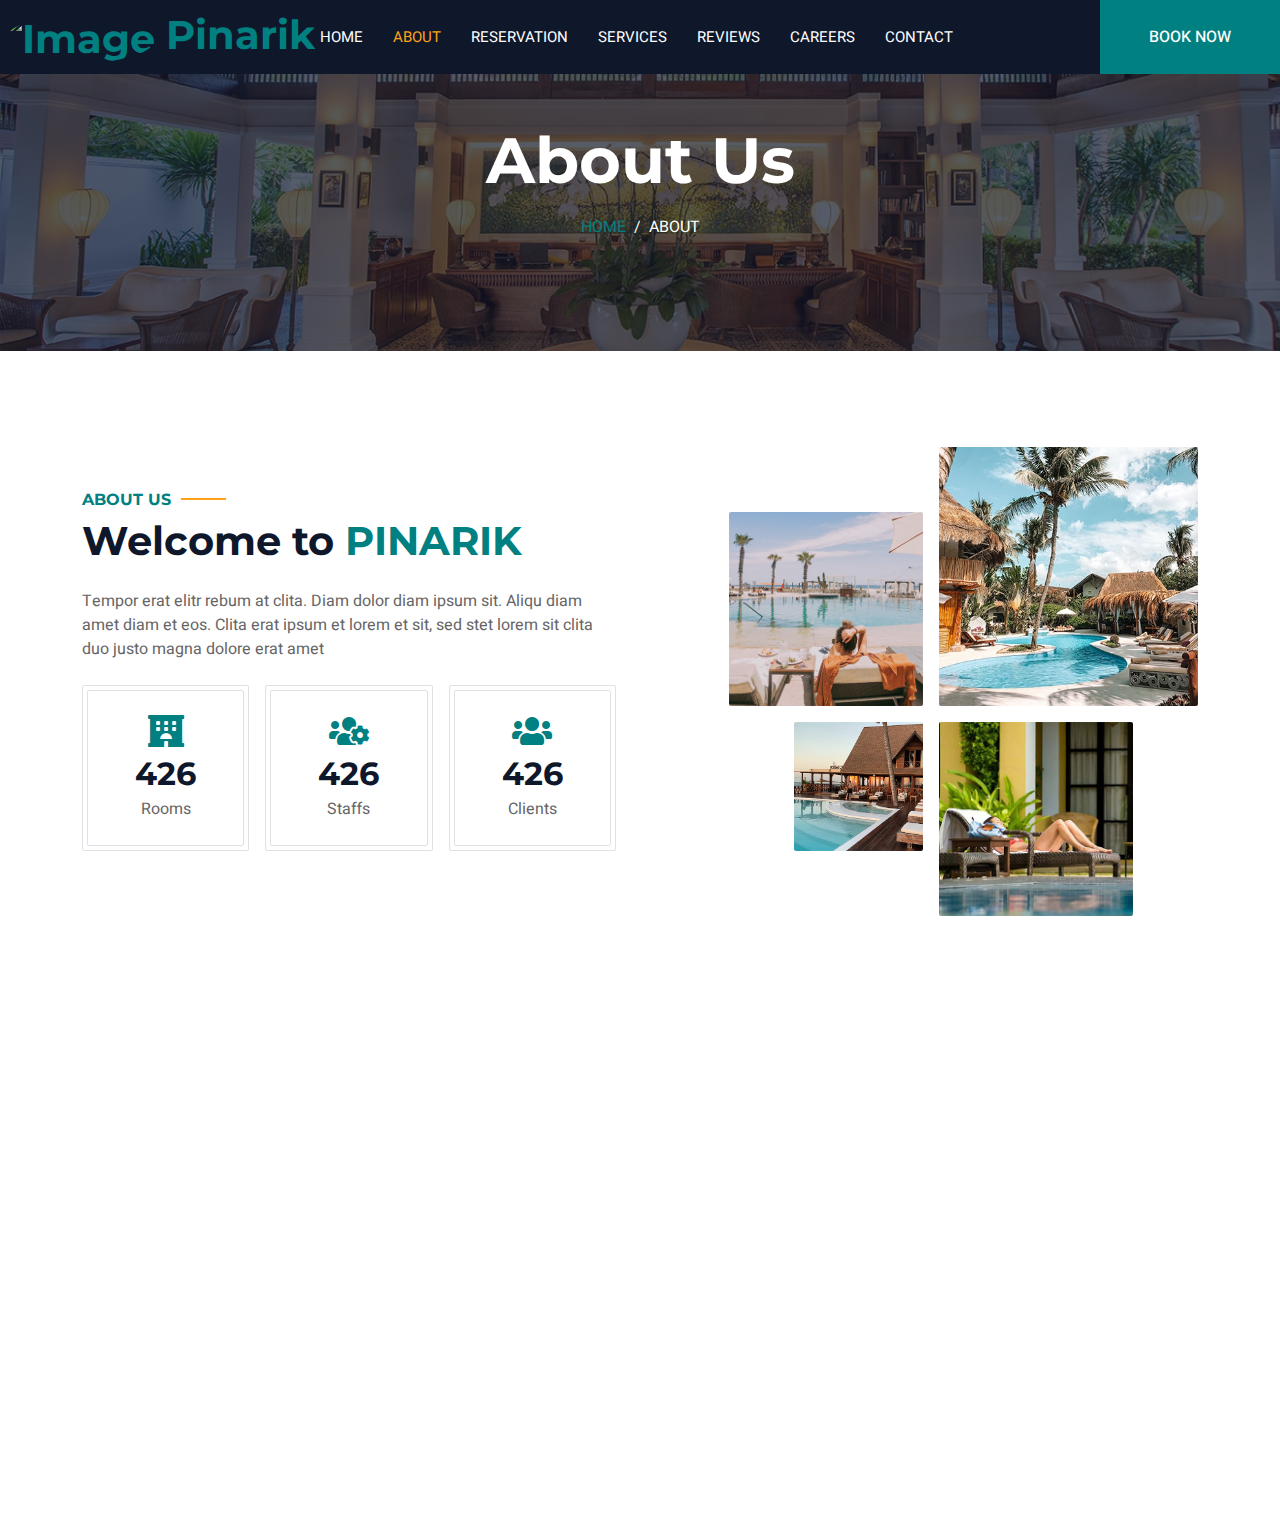
==== commit d429e086: "Update about.html" ====
--- a/about.html
+++ b/about.html
@@ -46,21 +46,23 @@
         <div class="container-fluid bg-dark px-0">
             <div class="row gx-0">
                 <div class="col-lg-3 bg-dark d-none d-lg-block">
-                    <a href="#" class="navbar-brand w-100 h-100 m-0 p-0 d-flex align-items-center justify-content-center">
+                    <div class="navbar-brand w-100 h-100 m-0 p-0 d-flex align-items-center justify-content-center">
                         <h1 class="m-0 text-primary">
-                            <img id="pinarik-logo1" src="img/Pinarik/logo.jpg" alt="Image" width="50">
+                            <img id="pinarik-logo" src="img/pinarik/logo.jpg" alt="Image" width="50"
+                            style="border-radius: 50%">
                             Pinarik
                         </h1>
-                    </a>
+                    </div>
                 </div>
                 <div class="col-lg-9">
                     <nav class="navbar navbar-expand-lg bg-dark navbar-dark p-3 p-lg-0">
-                        <a href="#" class="navbar-brand d-block d-lg-none">
+                        <div class="navbar-brand d-block d-lg-none">
                             <h1 class="m-0 text-primary">
-                                <img id="pinarik-logo2" src="img/Pinarik/logo.jpg" alt="Image" width="75">
+                                <img id="pinarik-logo" src="img/pinarik/logo.jpg" alt="Image" width="50"
+                                style="border-radius: 50%;">
                                 Pinarik Eco-Resort
                             </h1>
-                        </a>
+                        </div>
                         <button type="button" class="navbar-toggler" data-bs-toggle="collapse" data-bs-target="#navbarCollapse">
                             <span class="navbar-toggler-icon"></span>
                         </button>
@@ -68,7 +70,7 @@
                             <div class="navbar-nav mr-auto py-0">
                                 <a href="index.html" class="nav-item nav-link">Home</a>
                                 <a href="about.html" class="nav-item nav-link active">About</a>
-                                <a href="#" class="nav-item nav-link">Reservation</a>
+                                <a href="reservation.html" class="nav-item nav-link">Reservation</a>
                                 <a href="#" class="nav-item nav-link">Services</a>
                                 <a href="#" class="nav-item nav-link">Reviews</a>
                                 <a href="#" class="nav-item nav-link">Careers</a>
@@ -198,10 +200,6 @@
             </div>
         </div>
         <!-- Footer End -->
-
-
-        <!-- Back to Top -->
-        <a href="#" class="btn btn-lg btn-primary btn-lg-square back-to-top"><i class="bi bi-arrow-up"></i></a>
     </div>
 
     <!-- JavaScript Libraries -->
